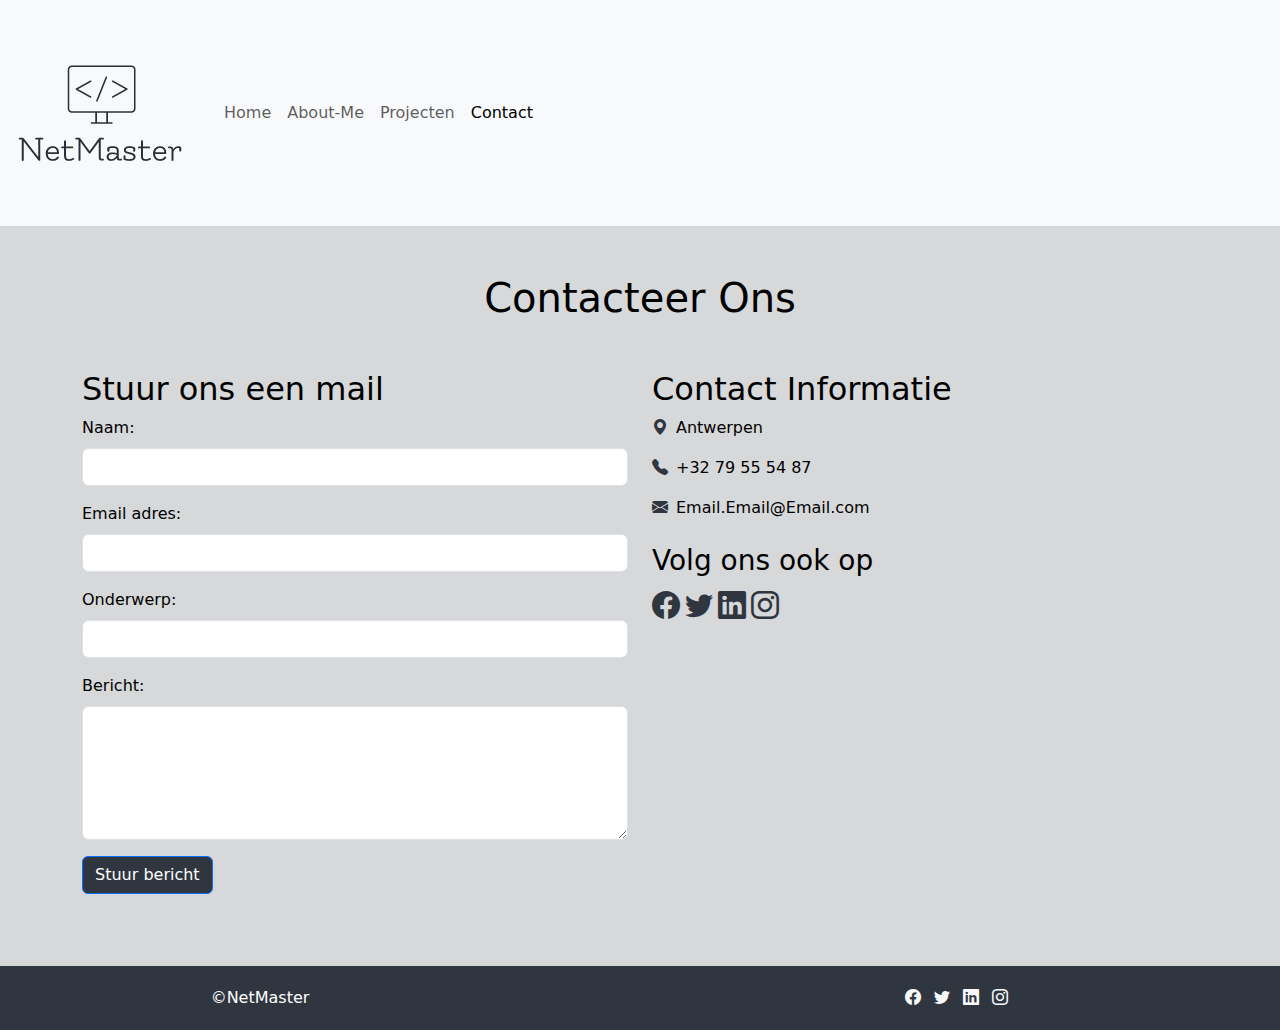
==== contact.html @ 118f62fd "Add files via upload" ====
<!DOCTYPE html>
<html lang="nl-BE">

<head>
    <meta charset="UTF-8">
    <meta name="viewport" content="width=device-width, initial-scale=1.0">
    <title>Contact</title>

    <!-- Bootstrap CSS -->
    <link href="https://cdn.jsdelivr.net/npm/bootstrap@5.3.3/dist/css/bootstrap.min.css" rel="stylesheet"
        integrity="sha384-QWTKZyjpPEjISv5WaRU9OFeRpok6YctnYmDr5pNlyT2bRjXh0JMhjY6hW+ALEwIH" crossorigin="anonymous">

    <!-- Bootstrap Icons -->
    <link rel="stylesheet" href="https://cdn.jsdelivr.net/npm/bootstrap-icons@1.11.3/font/bootstrap-icons.min.css">

    <!-- Bootstrap Bundle with Popper JS -->
    <script src="https://cdn.jsdelivr.net/npm/bootstrap@5.3.3/dist/js/bootstrap.bundle.min.js"
            integrity="sha384-YvpcrYf0tY3lHB60NNkmXc5s9fDVZLESaAA55NDzOxhy9GkcIdslK1eN7N6jIeHz" crossorigin="anonymous" defer></script>

   
    <link rel="stylesheet" href="css/style.css">
</head>

<body>

    
    <nav class="navbar navbar-expand-md bg-light container-fluid">
        <a class="navbar-brand" href="#">
            <img src="assets/0a876f524dd841a19fd250aafa421c33-free-removebg-preview.png" alt="POWER web" width="200"
                height="200">
        </a>
        <button class="navbar-toggler" type="button" data-bs-toggle="collapse" data-bs-target="#navbarSupportedContent"
            aria-controls="navbarSupportedContent" aria-expanded="false" aria-label="Toggle navigation">
            <span class="navbar-toggler-icon"></span>
        </button>

        <div class="collapse navbar-collapse" id="navbarSupportedContent">
            <ul class="navbar-nav me-auto mb-2 mb-lg-0">
                <li class="nav-item">
                    <a class="nav-link" href="index.html">Home</a>
                </li>
                <li class="nav-item">
                    <a class="nav-link" href="about-me.html">About-Me</a>
                </li>
                <li class="nav-item">
                    <a class="nav-link" href="projecten.html">Projecten</a>
                </li>
                <li class="nav-item">
                    <a class="nav-link active" aria-current="page" href="contact.html">Contact</a>
                </li>
            </ul>
        </div>
    </nav>

    
    <main class="container my-5">
        <h1 class="text-center mb-5">Contacteer Ons</h1>

        <div class="row">
            
            <div class="col-md-6 mb-4">
                <h2>Stuur ons een mail</h2>
                <form>
                    <div class="mb-3">
                        <label for="name" class="form-label">Naam:</label>
                        <input type="text" class="form-control" id="name" required>
                    </div>
                    <div class="mb-3">
                        <label for="email" class="form-label">Email adres:</label>
                        <input type="email" class="form-control" id="email" required>
                    </div>
                    <div class="mb-3">
                        <label for="subject" class="form-label">Onderwerp:</label>
                        <input type="text" class="form-control" id="subject" required>
                    </div>
                    <div class="mb-3">
                        <label for="message" class="form-label">Bericht:</label>
                        <textarea class="form-control" id="message" rows="5" required></textarea>
                    </div>
                    <button type="submit" class="btn btn-primary">Stuur bericht</button>
                </form>
            </div>

            
            <div class="col-md-6 mb-4">
                <h2>Contact Informatie</h2>
                <p><i class="bi bi-geo-alt-fill me-2"></i>Antwerpen</p>
                <p><i class="bi bi-telephone-fill me-2"></i>+32 79 55 54 87</p>
                <p><i class="bi bi-envelope-fill me-2"></i>Email.Email@Email.com</p>

                <h3 class="mt-4">Volg ons ook op</h3>
                <div class="social-icons">
                    <a href="#"><i class="bi bi-facebook fs-3"></i></a>
                    <a href="#"><i class="bi bi-twitter fs-3"></i></a>
                    <a href="#"><i class="bi bi-linkedin fs-3"></i></a>
                    <a href="#"><i class="bi bi-instagram fs-3"></i></a>
                </div>
            </div>
        </div>
    </main>

 
    <footer>
        <div class="container">
            <div class="row">
                <div class="col-md-4 text-center">
                    <p class="mb-0">©NetMaster</p>
                </div>
                <div class="col-md-6 text-center text-md-end">
                    <a href="#" class="text-light me-2"><i class="bi bi-facebook"></i></a>
                    <a href="#" class="text-light me-2"><i class="bi bi-twitter"></i></a>
                    <a href="#" class="text-light me-2"><i class="bi bi-linkedin"></i></a>
                    <a href="#" class="text-light"><i class="bi bi-instagram"></i></a>
                </div>
            </div>
        </div>
    </footer>

</body>

</html>
---- css/style.css ----
body { color: #000; background-color: #D7D8D9; }


footer {
    background-color: #2f3640;
    color: #ffffff;
    padding: 20px 0;
}


.social-icons a {
    color: #2f3640; 
   
}



.btn-primary {
    background-color: #2f3640;
    color: #ffffff;
    
}


.bi-geo-alt-fill,
.bi-telephone-fill,
.bi-envelope-fill {
    color: #2f3640;
}
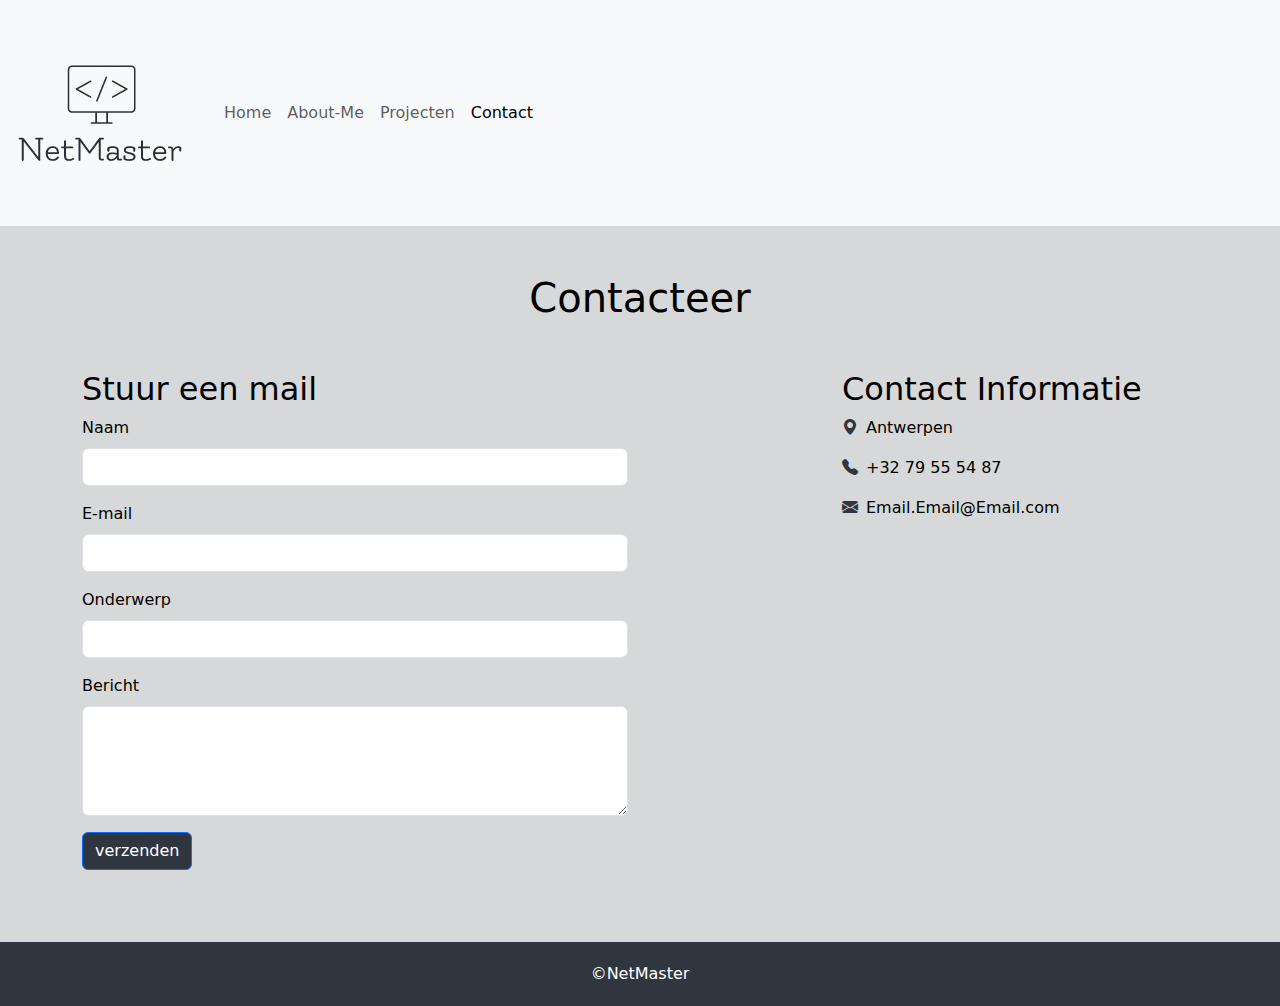
==== commit 2d0688e5: "Add files via upload" ====
--- a/contact.html
+++ b/contact.html
@@ -25,7 +25,7 @@
 
     
     <nav class="navbar navbar-expand-md bg-light container-fluid">
-        <a class="navbar-brand" href="#">
+        <a class="navbar-brand" href="index.html">
             <img src="assets/0a876f524dd841a19fd250aafa421c33-free-removebg-preview.png" alt="POWER web" width="200"
                 height="200">
         </a>
@@ -54,65 +54,48 @@
 
     
     <main class="container my-5">
-        <h1 class="text-center mb-5">Contacteer Ons</h1>
+        <h1 class="text-center mb-5">Contacteer</h1>
 
-        <div class="row">
+     <div class="row">
             
             <div class="col-md-6 mb-4">
-                <h2>Stuur ons een mail</h2>
+                <h2>Stuur een mail</h2>
                 <form>
                     <div class="mb-3">
-                        <label for="name" class="form-label">Naam:</label>
+                        <label for="name" class="form-label">Naam</label>
                         <input type="text" class="form-control" id="name" required>
                     </div>
                     <div class="mb-3">
-                        <label for="email" class="form-label">Email adres:</label>
+                        <label for="email" class="form-label">E-mail</label>
                         <input type="email" class="form-control" id="email" required>
                     </div>
                     <div class="mb-3">
-                        <label for="subject" class="form-label">Onderwerp:</label>
+                        <label for="subject" class="form-label">Onderwerp</label>
                         <input type="text" class="form-control" id="subject" required>
                     </div>
                     <div class="mb-3">
-                        <label for="message" class="form-label">Bericht:</label>
-                        <textarea class="form-control" id="message" rows="5" required></textarea>
+                        <label for="message" class="form-label">Bericht</label>
+                        <textarea class="form-control" id="message" rows="4" required></textarea>
                     </div>
-                    <button type="submit" class="btn btn-primary">Stuur bericht</button>
+                    <button type="submit" class="btn btn-primary">verzenden</button>
                 </form>
             </div>
 
-            
-            <div class="col-md-6 mb-4">
+        
+            <div class="col-md-4 ms-auto ">
                 <h2>Contact Informatie</h2>
                 <p><i class="bi bi-geo-alt-fill me-2"></i>Antwerpen</p>
                 <p><i class="bi bi-telephone-fill me-2"></i>+32 79 55 54 87</p>
                 <p><i class="bi bi-envelope-fill me-2"></i>Email.Email@Email.com</p>
-
-                <h3 class="mt-4">Volg ons ook op</h3>
-                <div class="social-icons">
-                    <a href="#"><i class="bi bi-facebook fs-3"></i></a>
-                    <a href="#"><i class="bi bi-twitter fs-3"></i></a>
-                    <a href="#"><i class="bi bi-linkedin fs-3"></i></a>
-                    <a href="#"><i class="bi bi-instagram fs-3"></i></a>
-                </div>
             </div>
-        </div>
+        </div>    
+    </div>
     </main>
 
  
     <footer>
-        <div class="container">
-            <div class="row">
-                <div class="col-md-4 text-center">
-                    <p class="mb-0">©NetMaster</p>
-                </div>
-                <div class="col-md-6 text-center text-md-end">
-                    <a href="#" class="text-light me-2"><i class="bi bi-facebook"></i></a>
-                    <a href="#" class="text-light me-2"><i class="bi bi-twitter"></i></a>
-                    <a href="#" class="text-light me-2"><i class="bi bi-linkedin"></i></a>
-                    <a href="#" class="text-light"><i class="bi bi-instagram"></i></a>
-                </div>
-            </div>
+        <div class=" text-center">
+             <p class="mb-0">©NetMaster</p>
         </div>
     </footer>
 
